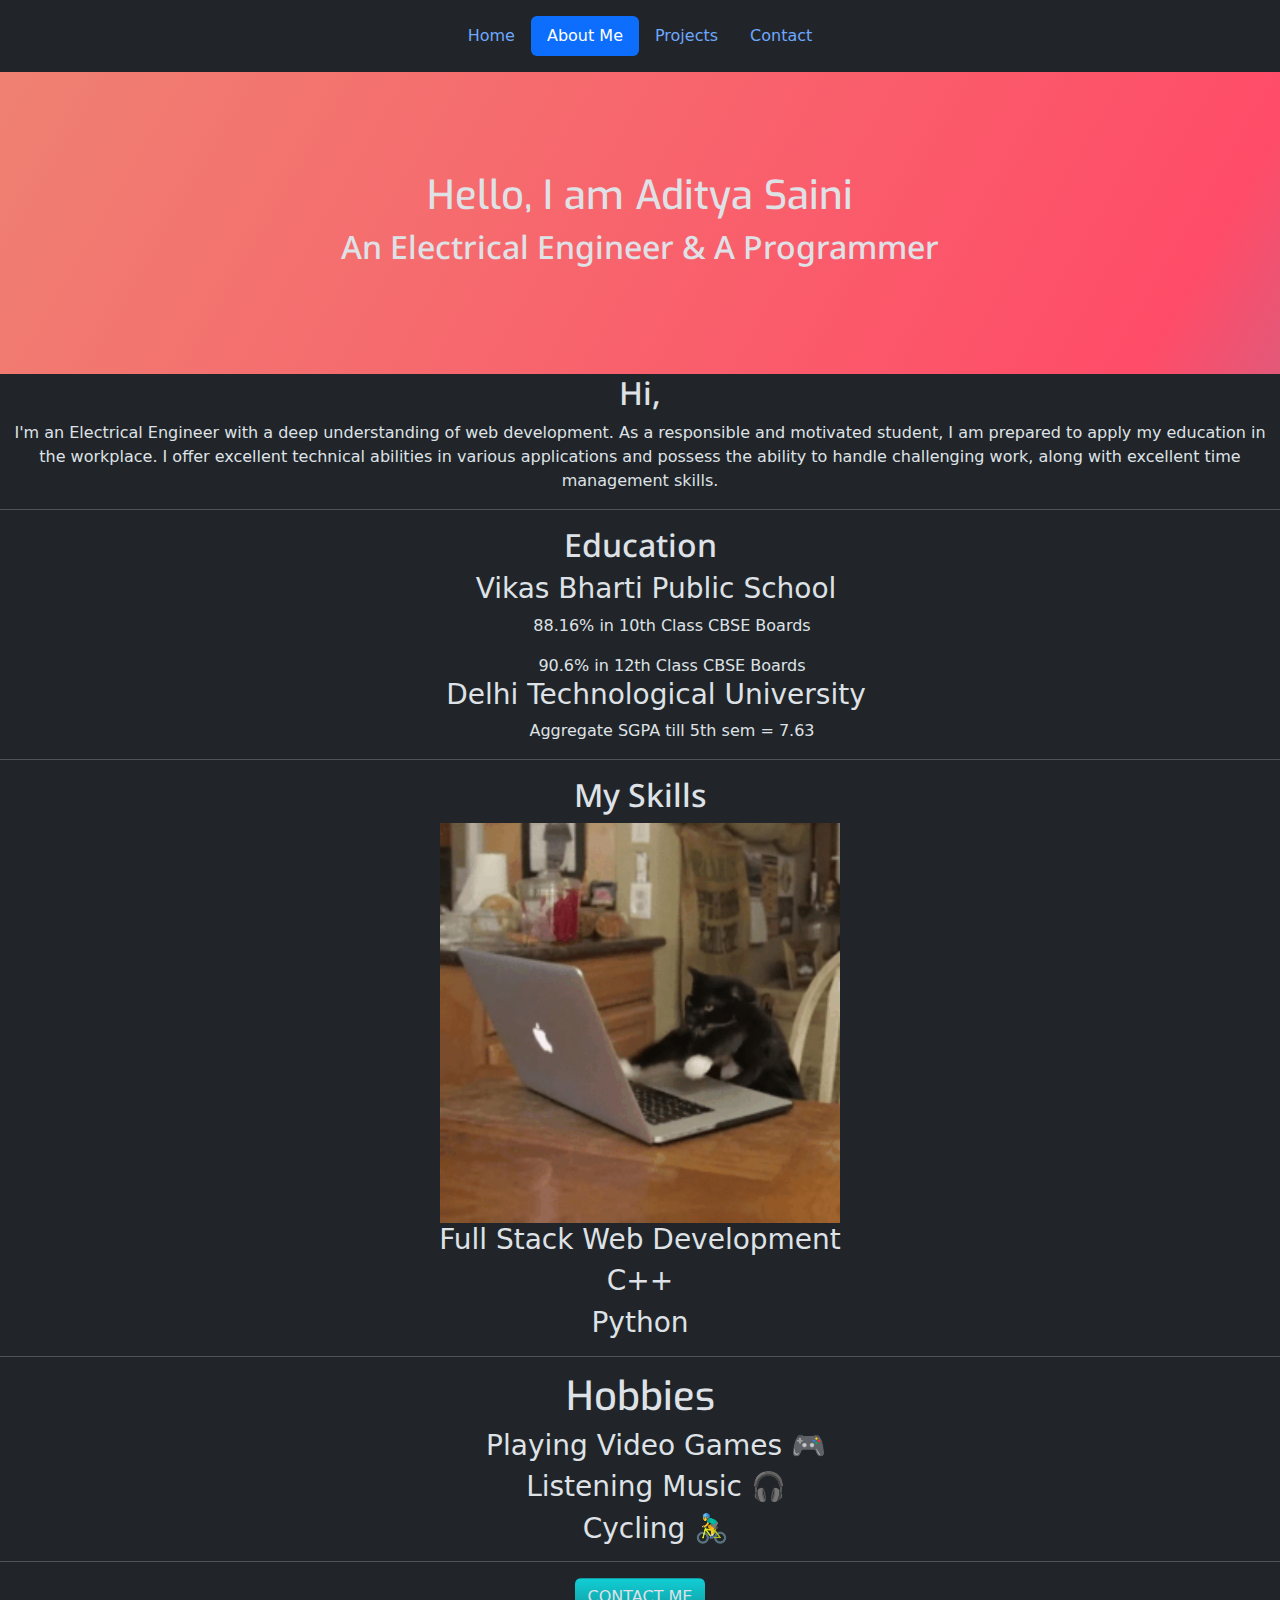
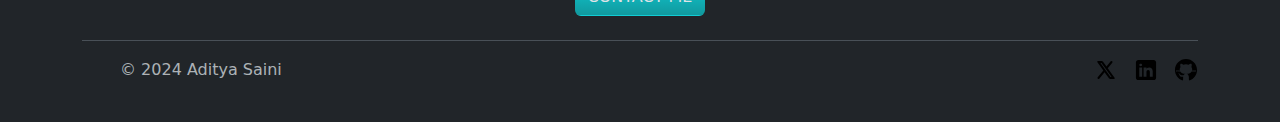
==== public/About.html @ 640880d4 "Add files via upload" ====
<!DOCTYPE html>
<html lang="en" data-bs-theme="dark">
<head>
    <meta charset="UTF-8">
    <meta name="viewport" content="width=device-width, initial-scale=1.0">
    <title>AboutMe</title>
    <link rel="stylesheet" href="../style.css">
    <link rel="preconnect" href="https://fonts.googleapis.com">
    <link rel="preconnect" href="https://fonts.gstatic.com" crossorigin>
    <link href="https://fonts.googleapis.com/css2?family=Exo:ital,wght@0,100..900;1,100..900&display=swap" rel="stylesheet">
    <link href="https://fonts.googleapis.com/css2?family=Exo:ital,wght@0,100..900;1,100..900&family=Noto+Sans:ital,wght@0,100..900;1,100..900&display=swap" rel="stylesheet">
    <link href="https://cdn.jsdelivr.net/npm/bootstrap@5.3.3/dist/css/bootstrap.min.css" rel="stylesheet" integrity="sha384-QWTKZyjpPEjISv5WaRU9OFeRpok6YctnYmDr5pNlyT2bRjXh0JMhjY6hW+ALEwIH" crossorigin="anonymous">
    <script src="https://cdn.jsdelivr.net/npm/bootstrap@5.3.3/dist/js/bootstrap.bundle.min.js" integrity="sha384-YvpcrYf0tY3lHB60NNkmXc5s9fDVZLESaAA55NDzOxhy9GkcIdslK1eN7N6jIeHz" crossorigin="anonymous"></script>
</head>

<body>
    <div class="container">
        <header class="d-flex justify-content-center py-3">
          <ul class="nav nav-pills">
            <li class="nav-item"><a href="../index.html" class="nav-link">Home</a></li>
            <li class="nav-item"><a href="./About.html" class="nav-link active" aria-current="page">About Me</a></li>
            <li class="nav-item"><a href="./Projects.html" class="nav-link">Projects</a></li>
            <li class="nav-item"><a href="./Contact.html" class="nav-link">Contact</a></li>
          </ul>
        </header>
      </div>
    <div class="head" >
        <div class="text">
            <h1>Hello, I am Aditya Saini</h1>
            <h2>An Electrical Engineer & A Programmer</h2>
        </div>
    </div> 
    <div class="mid">
        <div class="profile">
            <h2>Hi,</h2>
            <p>I'm an Electrical Engineer with a deep understanding of web development. As a responsible and motivated student, I am prepared to apply my education in the workplace. I offer excellent technical abilities in various applications and possess the ability to handle challenging work, along with excellent time management skills.</p>
            <hr />
            <div class="education">
                <h2>Education</h2>
                <ul>
                    <li><h3>Vikas Bharti Public School</h3></li>
                    <ul>
                        <li><p>88.16% in 10th Class CBSE Boards</p></li>
                        <li>90.6% in 12th Class CBSE Boards</li>
                    </ul>
                    <li><h3>Delhi Technological University</h3></li>
                    <ul>
                        <li>Aggregate SGPA till 5th sem = 7.63</li>
                    </ul>
                </ul>
            </div>
        </div>
        <hr />
        <div class="skills">
            <h2>My Skills</h2>
            <div class="parent">
                <div class="typing">
                    <img src="../cat-typing.gif" alt="Typing Cat">
                </div>
                <div class="coding">
                    <h3>Full Stack Web Development</h3>
                    <h3>C++</h3>
                    <h3>Python</h3>
                </div>
            </div>
            <hr />
            <div class="hobbies">
                <h1>Hobbies</h1>
                <ul>
                    <li><h3>Playing Video Games 🎮</h3></li>
                    <li><h3>Listening Music 🎧</h3></li>
                    <li><h3>Cycling 🚴‍♂️</h3></li>
                </ul>
            </div>
            <hr />
            <p></p>
            <a class="btn" href="./Contact.html">CONTACT ME</a>  
            <p></p>
        </div>
        <div class="last container">
            <footer class="d-flex flex-wrap justify-content-between align-items-center py-3 my-4 border-top">
              <div class="col-md-4 d-flex align-items-center">
                <a href="/" class="mb-3 me-2 mb-md-0 text-body-secondary text-decoration-none lh-1">
                  <svg class="bi" width="30" height="24"><use xlink:href="#bootstrap"></use></svg>
                </a>
                <span class="mb-3 mb-md-0 text-body-secondary">© 2024 Aditya Saini</span>
              </div>
          
              <ul class="nav col-md-4 justify-content-end list-unstyled d-flex">
                <li class="ms-3"><a class="text-body-secondary" href="https://twitter.com/aditya41930657"><svg xmlns="http://www.w3.org/2000/svg" x="0px" y="0px" width="24" height="24" viewBox="0 0 24 24"><path d="M 17.476562 2.9902344 A 1.0001 1.0001 0 0 0 16.724609 3.3691406 L 12.509766 8.5546875 L 9.0566406 3.7714844 C 8.7066406 3.2874844 8.1458281 3 7.5488281 3 L 4.078125 3 C 3.420125 3 3.0388281 3.7462969 3.4238281 4.2792969 L 9.3339844 12.462891 L 3.7246094 19.369141 A 1.0001 1.0001 0 1 0 5.2753906 20.630859 L 10.548828 14.142578 L 14.943359 20.228516 C 15.293359 20.712516 15.854172 21 16.451172 21 L 19.921875 21 C 20.579875 21 20.961172 20.253703 20.576172 19.720703 L 13.724609 10.232422 L 18.275391 4.6308594 A 1.0001 1.0001 0 0 0 17.476562 2.9902344 z M 6.4101562 5 L 7.4765625 5 L 17.587891 19 L 16.523438 19 L 6.4101562 5 z"></path></svg></a></li>
                <li class="ms-3"><a class="text-body-secondary" href="https://www.linkedin.com/in/aditya-saini-3bb67427a/"><svg xmlns="http://www.w3.org/2000/svg" x="0px" y="0px" width="24" height="24" viewBox="0 0 50 50"><path d="M41,4H9C6.24,4,4,6.24,4,9v32c0,2.76,2.24,5,5,5h32c2.76,0,5-2.24,5-5V9C46,6.24,43.76,4,41,4z M17,20v19h-6V20H17z M11,14.47c0-1.4,1.2-2.47,3-2.47s2.93,1.07,3,2.47c0,1.4-1.12,2.53-3,2.53C12.2,17,11,15.87,11,14.47z M39,39h-6c0,0,0-9.26,0-10 c0-2-1-4-3.5-4.04h-0.08C27,24.96,26,27.02,26,29c0,0.91,0,10,0,10h-6V20h6v2.56c0,0,1.93-2.56,5.81-2.56 c3.97,0,7.19,2.73,7.19,8.26V39z"></path></svg></a></li>
                <li class="ms-3"><a class="text-body-secondary" href="https://github.com/Adi470007"><svg xmlns="http://www.w3.org/2000/svg" x="0px" y="0px" width="24" height="24" viewBox="0 0 50 50">  <path d="M17.791,46.836C18.502,46.53,19,45.823,19,45v-5.4c0-0.197,0.016-0.402,0.041-0.61C19.027,38.994,19.014,38.997,19,39 c0,0-3,0-3.6,0c-1.5,0-2.8-0.6-3.4-1.8c-0.7-1.3-1-3.5-2.8-4.7C8.9,32.3,9.1,32,9.7,32c0.6,0.1,1.9,0.9,2.7,2c0.9,1.1,1.8,2,3.4,2 c2.487,0,3.82-0.125,4.622-0.555C21.356,34.056,22.649,33,24,33v-0.025c-5.668-0.182-9.289-2.066-10.975-4.975 c-3.665,0.042-6.856,0.405-8.677,0.707c-0.058-0.327-0.108-0.656-0.151-0.987c1.797-0.296,4.843-0.647,8.345-0.714 c-0.112-0.276-0.209-0.559-0.291-0.849c-3.511-0.178-6.541-0.039-8.187,0.097c-0.02-0.332-0.047-0.663-0.051-0.999 c1.649-0.135,4.597-0.27,8.018-0.111c-0.079-0.5-0.13-1.011-0.13-1.543c0-1.7,0.6-3.5,1.7-5c-0.5-1.7-1.2-5.3,0.2-6.6 c2.7,0,4.6,1.3,5.5,2.1C21,13.4,22.9,13,25,13s4,0.4,5.6,1.1c0.9-0.8,2.8-2.1,5.5-2.1c1.5,1.4,0.7,5,0.2,6.6c1.1,1.5,1.7,3.2,1.6,5 c0,0.484-0.045,0.951-0.11,1.409c3.499-0.172,6.527-0.034,8.204,0.102c-0.002,0.337-0.033,0.666-0.051,0.999 c-1.671-0.138-4.775-0.28-8.359-0.089c-0.089,0.336-0.197,0.663-0.325,0.98c3.546,0.046,6.665,0.389,8.548,0.689 c-0.043,0.332-0.093,0.661-0.151,0.987c-1.912-0.306-5.171-0.664-8.879-0.682C35.112,30.873,31.557,32.75,26,32.969V33 c2.6,0,5,3.9,5,6.6V45c0,0.823,0.498,1.53,1.209,1.836C41.37,43.804,48,35.164,48,25C48,12.318,37.683,2,25,2S2,12.318,2,25 C2,35.164,8.63,43.804,17.791,46.836z"></path></svg></a></li>
              </ul>
            </footer>
          </div>
 
</body>
</html>
---- style.css ----
.head{
  background-color:#e4f9f5;
  position: relative;
  padding: 100px;
  background: linear-gradient(300deg, #00bfff, #ff4c68, #ef8172);
  background-size: 180% 180%;
  animation: gradient-animation 18s ease infinite;
}
body {
  color: #40514e;
  margin: 0;
  text-align: center;
  font-family: "Merriweather", serif;
}
h1{
  font-family: "Exo", sans-serif;
  font-optical-sizing: auto;
  font-style: normal;
  text-align:center;
  font-size:50px;
}
h2{
  font-family: "Noto Sans", sans-serif;
  font-optical-sizing: auto;
  font-style: normal;
  font-variation-settings:
    "wdth" 100;
  text-align:center;
  font-size:40px;
}
.profile{
  text-align: center;
}
.mid{
  text-align: center;
  ul {
    list-style: none;
  }
}
.btn{
  background: #11cdd4;
    background-image: initial;
    background-position-x: initial;
    background-position-y: initial;
    background-size: initial;
    background-repeat: initial;
    background-attachment: initial;
    background-origin: initial;
    background-clip: initial;
    background-color: rgb(17, 205, 212);
    background-image: -webkit-linear-gradient(top, #11cdd4, #11999e);
    background-image: -moz-linear-gradient(top, #11cdd4, #11999e);
    background-image: -ms-linear-gradient(top, #11cdd4, #11999e);
    background-image: -o-linear-gradient(top, #11cdd4, #11999e);
    background-image: linear-gradient(to bottom, #11cdd4, #11999e);
    -webkit-border-radius: 8;
    -moz-border-radius: 8;
    border-radius: 8px;
    font-family: "Montserrat", sans-serif;
    color: #ffffff;
    font-size: 20px;
    padding: 10px 20px 10px 20px;
    text-decoration: none;
    text-align: center;
}
img{
  height:400px ;
  width: 400px;
}  
div {
  display: block;
  unicode-bidi: isolate;
}
.bottom{
  background-color: #66bfbf;
  padding: 50px 0px 50px 0px;
  text-align: center;
}
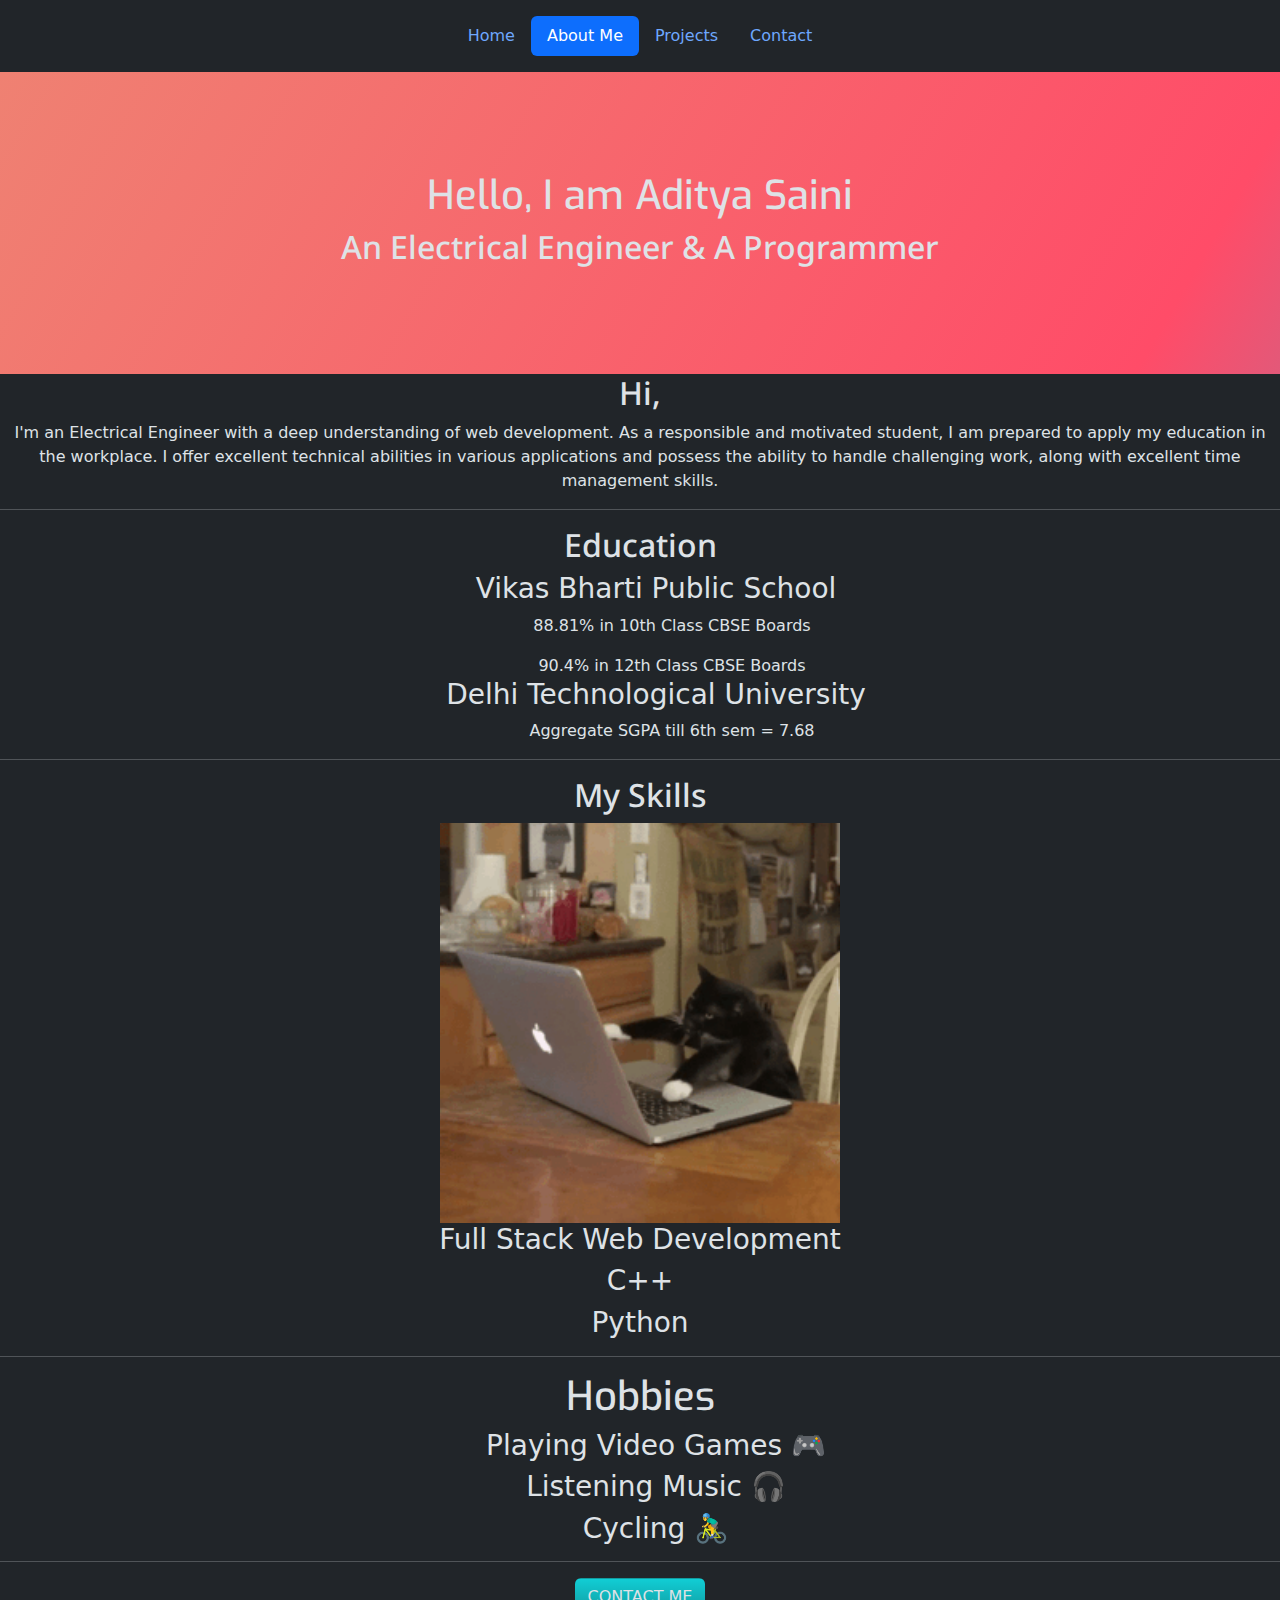
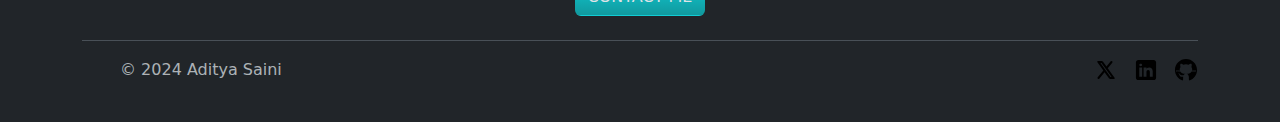
==== commit 57f9bef0: "Update About.html" ====
--- a/public/About.html
+++ b/public/About.html
@@ -40,12 +40,12 @@
                 <ul>
                     <li><h3>Vikas Bharti Public School</h3></li>
                     <ul>
-                        <li><p>88.16% in 10th Class CBSE Boards</p></li>
-                        <li>90.6% in 12th Class CBSE Boards</li>
+                        <li><p>88.81% in 10th Class CBSE Boards</p></li>
+                        <li>90.4% in 12th Class CBSE Boards</li>
                     </ul>
                     <li><h3>Delhi Technological University</h3></li>
                     <ul>
-                        <li>Aggregate SGPA till 5th sem = 7.63</li>
+                        <li>Aggregate SGPA till 6th sem = 7.68</li>
                     </ul>
                 </ul>
             </div>
